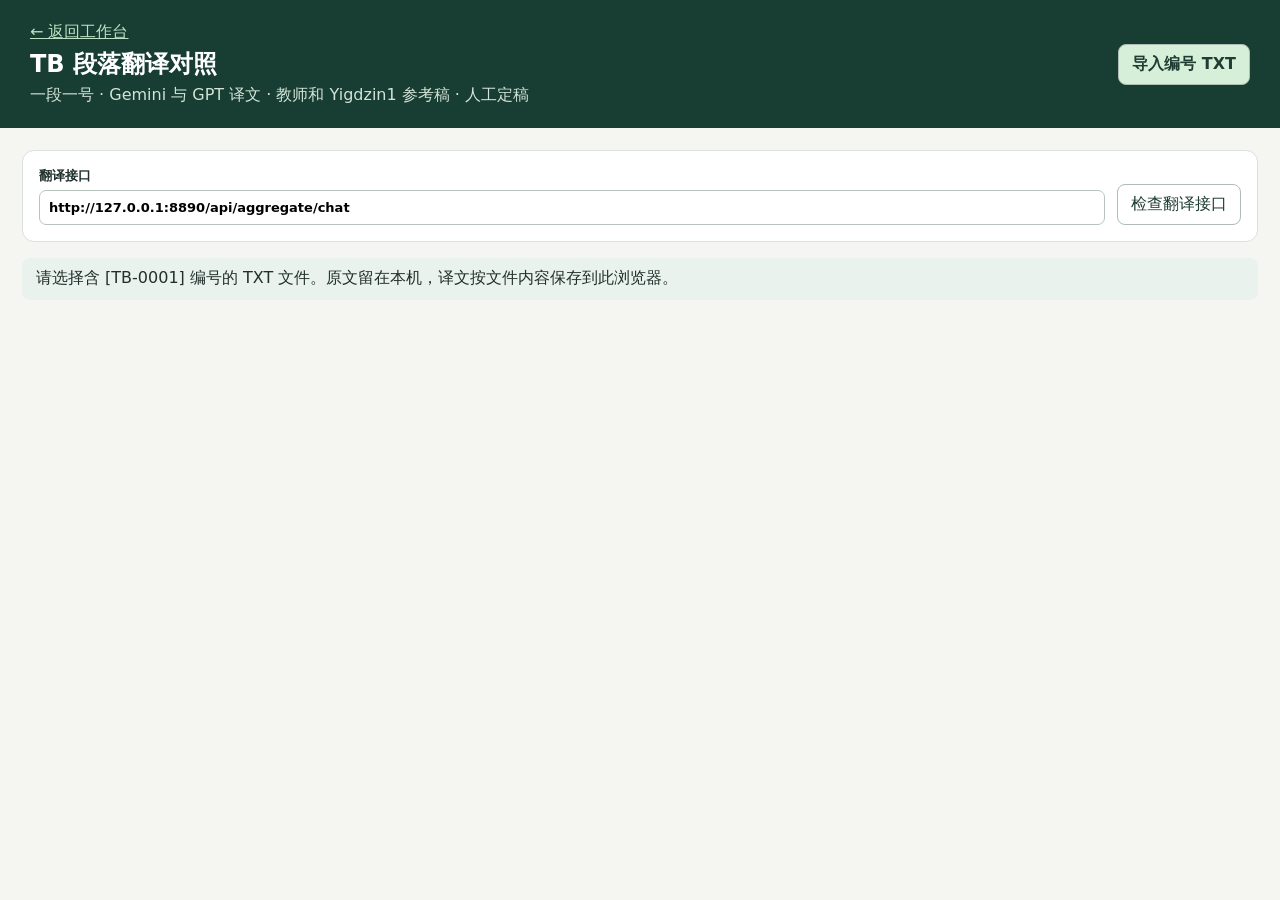
==== tibetan-proofreading-app/tb-translation.html @ e323b391 "feat(translation): show selected-model TB page progress" ====
<!doctype html>
<html lang="zh-CN">
<head>
  <meta charset="utf-8">
  <meta name="viewport" content="width=device-width, initial-scale=1">
  <meta http-equiv="Cache-Control" content="no-store">
  <title>TB 段落翻译对照 · Gemini / GPT / 教师校正稿 / Yigdzin1</title>
  <script>if (new URLSearchParams(location.search).get('embedded') === '1') document.documentElement.classList.add('tb-embedded');</script>
  <link rel="stylesheet" href="./tb-translation.css?v=20261101-tb-progress">
  <script src="./tb-translation-core.js?v=20261101-tb-progress" defer></script>
  <script src="./tb-translation.js?v=20261101-tb-progress" defer></script>
</head>
<body>
  <header class="topbar">
    <div><a id="backLink" href="./">← 返回工作台</a><h1>TB 段落翻译对照</h1><p>一段一号 · Gemini 与 GPT 译文 · 教师和 Yigdzin1 参考稿 · 人工定稿</p></div>
    <label id="sourceImportControl" class="file-button" hidden>导入编号 TXT<input id="fileInput" type="file" accept=".txt,text/plain"></label>
  </header>
  <main>
    <section class="settings" aria-label="翻译设置">
      <label>翻译接口<input id="endpointInput" type="url" value="http://127.0.0.1:8890/api/aggregate/chat" spellcheck="false"></label>
      <button id="healthButton" type="button">检查翻译接口</button>
    </section>
    <p id="status" role="status" aria-live="polite">请选择含 [TB-0001] 编号的 TXT 文件。原文留在本机，译文按文件内容保存到此浏览器。</p>
    <section id="progressOverview" class="progress-overview" aria-label="翻译完成进度" hidden>
      <div class="progress-heading"><div><span class="eyebrow">翻译完成进度</span><h2 id="progressModelLabel">Gemini 4 Argon</h2></div><label>进度模型 <select id="progressModelInput" aria-label="选择进度统计模型"><option value="0">Gemini 当前选择</option><option value="1">GPT 当前选择</option></select></label></div>
      <div class="book-progress"><div><strong id="bookProgressText">已完成 0 / 0 页</strong><span id="segmentProgressText">已译 0 / 0 段</span></div><progress id="bookProgressBar" max="1" value="0" aria-label="整本书已完成页比例"></progress></div>
      <details class="page-progress-details" open><summary>逐页段落进度</summary><div id="pageProgressGrid" class="page-progress-grid" aria-label="点击页码查看该页段落"></div></details>
    </section>
    <section id="workspace" class="workspace" hidden>
      <aside class="segment-nav" aria-label="段落导航">
        <div class="nav-head"><h2 id="documentTitle"></h2><p id="documentSummary"></p></div>
        <div class="page-controls">
          <button id="previousPageButton" type="button">上一页</button>
          <label>第 <input id="pageInput" type="number" min="1" value="1"> 页</label>
          <span id="pageTotal"></span>
          <button id="nextPageButton" type="button">下一页</button>
        </div>
        <div class="current-page-progress"><span id="currentPageProgressText">当前页 0 / 0 段</span><progress id="currentPageProgressBar" max="1" value="0" aria-label="当前页已译段落比例"></progress></div>
        <div id="segmentList" class="segment-list"></div>
      </aside>
      <section class="editor" aria-label="当前段落">
        <div class="editor-head"><div><span class="eyebrow">当前翻译单位</span><h2 id="segmentTitle"></h2></div><span id="segmentProgress"></span></div>
        <div class="source-card"><h3>藏文原文</h3><p id="sourceText" lang="bo"></p></div>
        <div class="actions">
          <button id="pilotButton" type="button">从当前段双模型试译 20 段</button>
          <button id="stopButton" type="button" disabled>停止</button>
          <button id="exportButton" type="button">导出全部对照</button>
        </div>
        <div class="comparison-cards">
          <details class="model-card" open><summary>Gemini 翻译</summary><div class="card-actions"><label>翻译模型 <select id="modelAInput" aria-label="Gemini 翻译模型"><option value="gemini:gemini-4-argon">Gemini 4 Argon</option><option value="gemini:gemini-3.8-flash">Gemini 3.8 Flash</option><option value="gemini:gemini-3.6-flash">Gemini 3.6 Flash</option><option value="gemini:gemini-3.5-flash-lite">Gemini 3.5 Flash-Lite（历史译文）</option><option value="gemini:gemini-3.1-flash-lite">Gemini 3.1 Flash-Lite</option><option value="gemini:gemini-2.0-flash">Gemini 2.0 Flash</option><option value="gemini:gemini-flash-latest">Gemini Flash Latest</option></select></label><button id="translateAButton" type="button">翻译当前段</button><button id="translateAllAButton" type="button" disabled>翻译所有段</button><button id="translateRemainingAButton" type="button" disabled>翻译剩余段</button><button id="useAButton" type="button">填入人工定稿</button></div><p id="modelATitle" class="model-caption">Gemini 4 Argon</p><textarea id="modelAText" readonly aria-label="Gemini 译文" placeholder="尚未翻译"></textarea></details>
          <details class="model-card" open><summary>GPT 翻译</summary><div class="card-actions"><label>翻译模型 <select id="modelBInput" aria-label="GPT 翻译模型"><option value="yunwu:gpt-5.5">GPT 5.5（云雾）</option><option value="custom">自定义兼容模型…</option></select><input id="customModelBInput" hidden aria-label="自定义 GPT 模型 ID" placeholder="提供者:模型 ID" spellcheck="false"></label><button id="translateBButton" type="button">翻译当前段</button><button id="useBButton" type="button">填入人工定稿</button></div><p id="modelBTitle" class="model-caption">GPT 5.5（云雾）</p><textarea id="modelBText" readonly aria-label="GPT 译文" placeholder="尚未翻译"></textarea></details>
          <details class="model-card" open><summary>教师校正稿</summary><div class="card-actions"><label class="reference-import">导入按 TB 编号的教师校正稿 TXT <input id="teacherImport" type="file" accept=".txt,text/plain"></label></div><p id="teacherMeta" class="model-caption">尚未导入</p><textarea id="teacherText" readonly aria-label="教师校正稿" placeholder="当前段暂无教师校正稿"></textarea><button id="useTeacherButton" type="button">填入人工定稿</button></details>
          <details class="model-card" open><summary>Yigdzin1</summary><div class="card-actions"><label class="reference-import">导入按 TB 编号的 Yigdzin1 TXT <input id="yigdzin1Import" type="file" accept=".txt,text/plain"></label></div><p id="yigdzin1Meta" class="model-caption">尚未导入</p><textarea id="yigdzin1Text" readonly aria-label="Yigdzin1 参考稿" placeholder="当前段暂无 Yigdzin1 参考稿"></textarea><button id="useYigdzin1Button" type="button">填入人工定稿</button></details>
        </div>
        <label class="final-editor"><strong>人工定稿</strong><textarea id="finalText" placeholder="比较模型译文后，在这里编辑最终译文"></textarea></label>
        <div class="save-row"><button id="saveFinalButton" type="button">保存定稿</button><span id="saveState">未修改</span></div>
      </section>
    </section>
  </main>
</body>
</html>
---- tibetan-proofreading-app/tb-translation.css ----
:root{font-family:system-ui,-apple-system,"PingFang SC","Microsoft YaHei",sans-serif;color:#21302d;background:#f5f6f1}*{box-sizing:border-box}body{margin:0}button,input,textarea{font:inherit}button,.file-button{border:1px solid #afbdb4;border-radius:8px;background:#fff;color:#203d34;padding:9px 13px;cursor:pointer}button:hover,.file-button:hover{background:#e9f4ed}button:disabled{opacity:.45;cursor:not-allowed}.topbar{display:flex;justify-content:space-between;align-items:center;gap:20px;padding:22px 30px;background:#183d32;color:white}.topbar a{color:#bce1c4}.topbar h1{margin:5px 0;font-size:24px}.topbar p{margin:0;color:#d2e3d8}.file-button{display:inline-block;background:#d5efd9;font-weight:700}.file-button input{display:none}main{max-width:1600px;margin:auto;padding:22px}.settings{display:grid;grid-template-columns:minmax(220px,2fr) repeat(2,minmax(180px,1fr)) auto;gap:12px;align-items:end;background:white;padding:16px;border:1px solid #dae2db;border-radius:12px}.settings label{display:grid;gap:5px;font-size:13px;font-weight:700}.settings input,.page-controls input{width:100%;border:1px solid #b8c5bc;border-radius:7px;padding:9px}#status{min-height:42px;padding:10px 14px;border-radius:8px;background:#e9f2ed}#status.error{background:#ffe4df;color:#8d3025}#status.success{background:#dff5e5}.workspace{display:grid;grid-template-columns:280px minmax(0,1fr);gap:18px;align-items:start}.segment-nav,.editor{background:#fff;border:1px solid #dae2db;border-radius:12px}.segment-nav{position:sticky;top:12px;max-height:calc(100vh - 24px);overflow:auto}.nav-head{padding:18px;border-bottom:1px solid #e2e8e2}.nav-head h2{margin:0;font-size:16px;overflow-wrap:anywhere}.nav-head p{margin:5px 0 0;color:#62756b;font-size:13px}.page-controls{display:flex;align-items:center;gap:5px;padding:10px;flex-wrap:wrap}.page-controls button{padding:6px}.page-controls label{display:flex;align-items:center;gap:3px;font-size:12px}.page-controls input{width:50px;padding:5px}.segment-list{padding:6px}.segment-item{display:block;width:100%;text-align:left;margin:3px 0;padding:9px 10px;white-space:nowrap;overflow:hidden;text-overflow:ellipsis}.segment-item.active{background:#cde8d5;border-color:#429366}.segment-item small{display:block;color:#62756b}.editor{padding:22px}.editor-head{display:flex;justify-content:space-between;align-items:center}.editor-head h2{margin:2px 0 12px}.eyebrow{font-size:12px;color:#537c63}.source-card{padding:16px;border-radius:9px;background:#f3f7f1;border:1px solid #dce9dc}.source-card h3{margin:0 0 8px;font-size:14px}.source-card p{margin:0;font-family:"Noto Serif Tibetan","Microsoft Himalaya",serif;font-size:22px;line-height:2;white-space:pre-wrap;overflow-wrap:anywhere}.actions{display:flex;gap:8px;flex-wrap:wrap;margin:18px 0}.actions button:first-child,.actions button:nth-child(2),#saveFinalButton{background:#23644b;color:white;border-color:#23644b}.model-grid{display:grid;grid-template-columns:1fr 1fr;gap:15px}.model-grid section{min-width:0}.model-grid h3{font-size:14px;overflow-wrap:anywhere}.model-grid textarea,.final-editor textarea{display:block;width:100%;min-height:190px;border:1px solid #bfcbc3;border-radius:8px;padding:12px;line-height:1.7;resize:vertical}.model-grid section button{margin-top:8px}.final-editor{display:grid;gap:9px;margin-top:20px}.final-editor textarea{min-height:240px}.save-row{display:flex;align-items:center;gap:12px;margin-top:12px}.save-row span{color:#53705e}@media(max-width:950px){.settings{grid-template-columns:1fr 1fr}.workspace{grid-template-columns:1fr}.segment-nav{position:static;max-height:none}.segment-list{display:grid;grid-template-columns:repeat(auto-fit,minmax(130px,1fr))}.model-grid{grid-template-columns:1fr}}@media(max-width:600px){.topbar{padding:15px;align-items:flex-start}main{padding:12px}.settings{grid-template-columns:1fr}.editor{padding:15px}}

[hidden]{display:none!important}

.settings{grid-template-columns:minmax(240px,1fr) auto}
.comparison-cards{display:grid;gap:12px}
.model-card{min-width:0;padding:15px;background:#fff;border:1px solid #d8e1da;border-radius:10px}
.model-card:first-child{background:#f4f8fb;border-color:#bfd4e2}
.model-card summary{font-size:18px;font-weight:700;cursor:pointer;list-style:none}
.model-card summary::-webkit-details-marker{display:none}
.model-card summary::before{content:'⌄';display:inline-block;margin-right:8px;color:#507261}
.card-actions{display:flex;align-items:end;gap:9px;flex-wrap:wrap;margin:10px 0}
.card-actions label{display:grid;gap:4px;font-size:13px;font-weight:600}
.card-actions select{min-width:190px;max-width:100%;padding:8px;border:1px solid #b8c5bc;border-radius:7px;background:white}
.model-caption{margin:5px 0 8px;font-size:12px;color:#5d7065}
.model-card textarea{display:block;width:100%;min-height:120px;padding:12px;border:1px solid #bfcbc3;border-radius:8px;resize:vertical;line-height:1.7;background:white}
.model-card>button{margin-top:9px}
.reference-import input{max-width:100%}
.final-editor{padding:15px;border:1px solid #c8d9cb;border-radius:10px;background:#f7faf7}
@media(max-width:600px){.settings{grid-template-columns:1fr}.card-actions select{width:100%}}

.tb-embedded .topbar {
  padding: 12px 22px;
  background: #fff;
  color: #21302d;
  border-bottom: 1px solid #dae2db;
}
.tb-embedded .topbar a,
.tb-embedded .topbar p { display: none; }
.tb-embedded .topbar h1 { margin: 0; font-size: 18px; }
.tb-embedded main { padding: 14px 18px 24px; }
.tb-embedded .segment-nav { top: 10px; }
@media(max-width:600px){.tb-embedded .topbar{padding:12px}.tb-embedded main{padding:12px}}

.progress-overview{margin:0 0 18px;padding:18px;background:#fff;border:1px solid #dae2db;border-radius:12px}
.progress-heading,.book-progress>div{display:flex;justify-content:space-between;align-items:end;gap:12px;flex-wrap:wrap}
.progress-heading h2{margin:2px 0 12px;font-size:20px}
.progress-heading label{display:grid;gap:4px;font-size:13px;font-weight:600}
.progress-heading select{padding:7px 9px;border:1px solid #b8c5bc;border-radius:7px;background:#fff}
.book-progress>div{margin-bottom:7px}.book-progress span,.current-page-progress span{color:#5d7065;font-size:13px}
.book-progress progress,.current-page-progress progress{display:block;width:100%;height:12px;accent-color:#26734f}
.page-progress-details{margin-top:14px}.page-progress-details summary{cursor:pointer;font-weight:600;margin-bottom:10px}
.page-progress-grid{display:grid;grid-template-columns:repeat(auto-fill,minmax(38px,1fr));gap:5px}
.page-progress-grid button{min-width:0;padding:6px 2px;border-radius:6px;font-size:12px;background:linear-gradient(to right,#b7dbc2 var(--fill),#f4f7f4 var(--fill))}
.page-progress-grid button.current{outline:2px solid #23644b;outline-offset:1px}
.page-progress-grid button:focus-visible{outline:3px solid #23644b;outline-offset:2px}
.current-page-progress{padding:0 12px 10px;border-bottom:1px solid #e2e8e2}
.current-page-progress progress{height:9px;margin-top:5px}
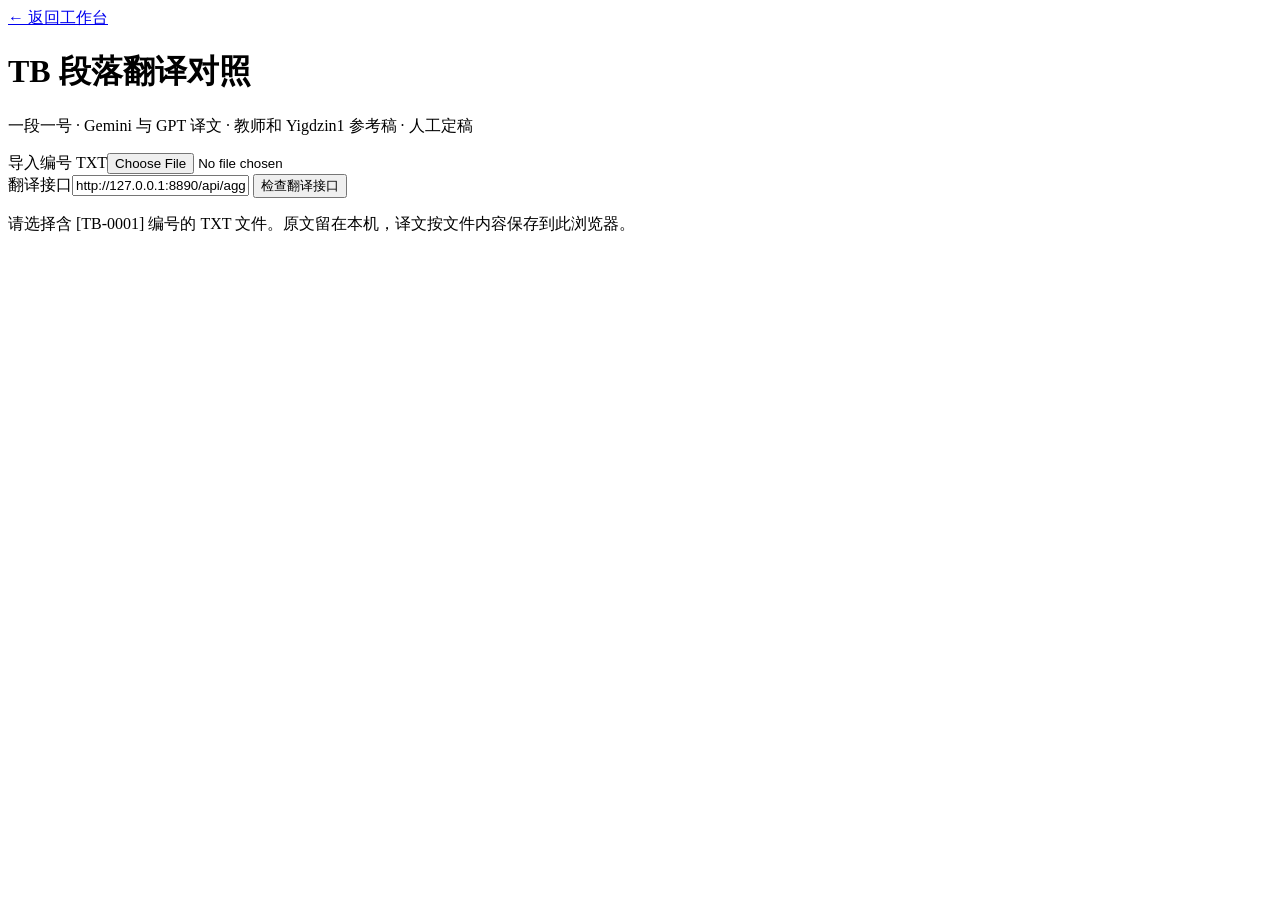
==== commit aca1c6f5: "fix(translation): simplify progress header and add edge page controls" ====
--- a/tibetan-proofreading-app/tb-translation.html
+++ b/tibetan-proofreading-app/tb-translation.html
@@ -6,9 +6,9 @@
   <meta http-equiv="Cache-Control" content="no-store">
   <title>TB 段落翻译对照 · Gemini / GPT / 教师校正稿 / Yigdzin1</title>
   <script>if (new URLSearchParams(location.search).get('embedded') === '1') document.documentElement.classList.add('tb-embedded');</script>
-  <link rel="stylesheet" href="./tb-translation.css?v=20261101-tb-progress">
+  <link rel="stylesheet" href="./tb-translation.css?v=20261101-tb-compact-navigation">
   <script src="./tb-translation-core.js?v=20261101-tb-progress" defer></script>
-  <script src="./tb-translation.js?v=20261101-tb-progress" defer></script>
+  <script src="./tb-translation.js?v=20261101-tb-compact-navigation" defer></script>
 </head>
 <body>
   <header class="topbar">
@@ -22,24 +22,23 @@
     </section>
     <p id="status" role="status" aria-live="polite">请选择含 [TB-0001] 编号的 TXT 文件。原文留在本机，译文按文件内容保存到此浏览器。</p>
     <section id="progressOverview" class="progress-overview" aria-label="翻译完成进度" hidden>
-      <div class="progress-heading"><div><span class="eyebrow">翻译完成进度</span><h2 id="progressModelLabel">Gemini 4 Argon</h2></div><label>进度模型 <select id="progressModelInput" aria-label="选择进度统计模型"><option value="0">Gemini 当前选择</option><option value="1">GPT 当前选择</option></select></label></div>
+      <div class="progress-heading">
+        <div class="progress-page-navigation"><span>页码</span><div class="page-controls">
+          <button id="firstPageButton" type="button" aria-label="第一页" title="第一页"><svg viewBox="0 0 20 20" aria-hidden="true"><path d="M4 4v12M15 4l-6 6 6 6"/></svg></button>
+          <button id="previousPageButton" type="button" aria-label="上一页" title="上一页"><svg viewBox="0 0 20 20" aria-hidden="true"><path d="m13 4-6 6 6 6"/></svg></button>
+          <label><input id="pageInput" type="number" min="1" value="1" aria-label="当前页码"></label><span id="pageTotal"></span>
+          <button id="nextPageButton" type="button" aria-label="下一页" title="下一页"><svg viewBox="0 0 20 20" aria-hidden="true"><path d="m7 4 6 6-6 6"/></svg></button>
+          <button id="lastPageButton" type="button" aria-label="最后一页" title="最后一页"><svg viewBox="0 0 20 20" aria-hidden="true"><path d="m5 4 6 6-6 6M16 4v12"/></svg></button>
+        </div></div>
+        <div class="progress-heading-title"><span class="eyebrow">翻译完成进度</span><h2 id="progressModelLabel">Gemini 4 Argon</h2></div>
+      </div>
       <div class="book-progress"><div><strong id="bookProgressText">已完成 0 / 0 页</strong><span id="segmentProgressText">已译 0 / 0 段</span></div><progress id="bookProgressBar" max="1" value="0" aria-label="整本书已完成页比例"></progress></div>
       <details class="page-progress-details" open><summary>逐页段落进度</summary><div id="pageProgressGrid" class="page-progress-grid" aria-label="点击页码查看该页段落"></div></details>
+      <div class="current-page-progress"><span id="currentPageProgressText">当前页 0 / 0 段</span><progress id="currentPageProgressBar" max="1" value="0" aria-label="当前页已译段落比例"></progress></div>
     </section>
     <section id="workspace" class="workspace" hidden>
-      <aside class="segment-nav" aria-label="段落导航">
-        <div class="nav-head"><h2 id="documentTitle"></h2><p id="documentSummary"></p></div>
-        <div class="page-controls">
-          <button id="previousPageButton" type="button">上一页</button>
-          <label>第 <input id="pageInput" type="number" min="1" value="1"> 页</label>
-          <span id="pageTotal"></span>
-          <button id="nextPageButton" type="button">下一页</button>
-        </div>
-        <div class="current-page-progress"><span id="currentPageProgressText">当前页 0 / 0 段</span><progress id="currentPageProgressBar" max="1" value="0" aria-label="当前页已译段落比例"></progress></div>
-        <div id="segmentList" class="segment-list"></div>
-      </aside>
       <section class="editor" aria-label="当前段落">
-        <div class="editor-head"><div><span class="eyebrow">当前翻译单位</span><h2 id="segmentTitle"></h2></div><span id="segmentProgress"></span></div>
+        <div class="editor-head"><div><span class="eyebrow">当前翻译单位</span><h2 id="segmentTitle"></h2></div><div class="segment-navigation"><button id="previousSegmentButton" type="button">上一段</button><span id="segmentProgress"></span><button id="nextSegmentButton" type="button">下一段</button></div></div>
         <div class="source-card"><h3>藏文原文</h3><p id="sourceText" lang="bo"></p></div>
         <div class="actions">
           <button id="pilotButton" type="button">从当前段双模型试译 20 段</button>
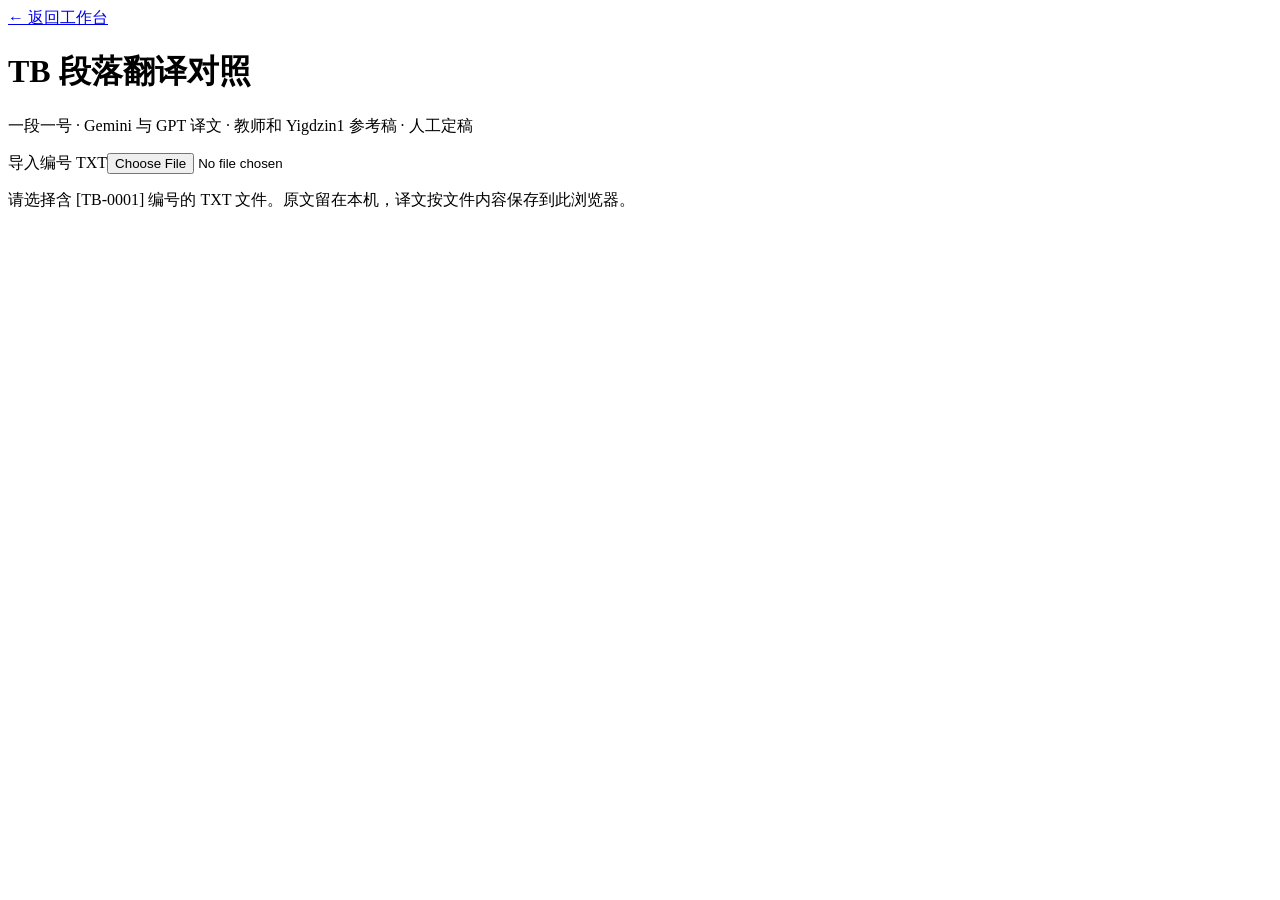
==== commit 48875516: "fix(translation): jump to untranslated page segment" ====
--- a/tibetan-proofreading-app/tb-translation.html
+++ b/tibetan-proofreading-app/tb-translation.html
@@ -6,9 +6,9 @@
   <meta http-equiv="Cache-Control" content="no-store">
   <title>TB 段落翻译对照 · Gemini / GPT / 教师校正稿 / Yigdzin1</title>
   <script>if (new URLSearchParams(location.search).get('embedded') === '1') document.documentElement.classList.add('tb-embedded');</script>
-  <link rel="stylesheet" href="./tb-translation.css?v=20261101-tb-compact-navigation">
-  <script src="./tb-translation-core.js?v=20261101-tb-progress" defer></script>
-  <script src="./tb-translation.js?v=20261101-tb-compact-navigation" defer></script>
+  <link rel="stylesheet" href="./tb-translation.css?v=20261102-hide-endpoint">
+  <script src="./tb-translation-core.js?v=20261102-untranslated-page-jump" defer></script>
+  <script src="./tb-translation.js?v=20261102-untranslated-page-jump" defer></script>
 </head>
 <body>
   <header class="topbar">
@@ -16,7 +16,7 @@
     <label id="sourceImportControl" class="file-button" hidden>导入编号 TXT<input id="fileInput" type="file" accept=".txt,text/plain"></label>
   </header>
   <main>
-    <section class="settings" aria-label="翻译设置">
+    <section class="settings" aria-label="翻译设置" hidden>
       <label>翻译接口<input id="endpointInput" type="url" value="http://127.0.0.1:8890/api/aggregate/chat" spellcheck="false"></label>
       <button id="healthButton" type="button">检查翻译接口</button>
     </section>
@@ -47,7 +47,7 @@
         </div>
         <div class="comparison-cards">
           <details class="model-card" open><summary>Gemini 翻译</summary><div class="card-actions"><label>翻译模型 <select id="modelAInput" aria-label="Gemini 翻译模型"><option value="gemini:gemini-4-argon">Gemini 4 Argon</option><option value="gemini:gemini-3.8-flash">Gemini 3.8 Flash</option><option value="gemini:gemini-3.6-flash">Gemini 3.6 Flash</option><option value="gemini:gemini-3.5-flash-lite">Gemini 3.5 Flash-Lite（历史译文）</option><option value="gemini:gemini-3.1-flash-lite">Gemini 3.1 Flash-Lite</option><option value="gemini:gemini-2.0-flash">Gemini 2.0 Flash</option><option value="gemini:gemini-flash-latest">Gemini Flash Latest</option></select></label><button id="translateAButton" type="button">翻译当前段</button><button id="translateAllAButton" type="button" disabled>翻译所有段</button><button id="translateRemainingAButton" type="button" disabled>翻译剩余段</button><button id="useAButton" type="button">填入人工定稿</button></div><p id="modelATitle" class="model-caption">Gemini 4 Argon</p><textarea id="modelAText" readonly aria-label="Gemini 译文" placeholder="尚未翻译"></textarea></details>
-          <details class="model-card" open><summary>GPT 翻译</summary><div class="card-actions"><label>翻译模型 <select id="modelBInput" aria-label="GPT 翻译模型"><option value="yunwu:gpt-5.5">GPT 5.5（云雾）</option><option value="custom">自定义兼容模型…</option></select><input id="customModelBInput" hidden aria-label="自定义 GPT 模型 ID" placeholder="提供者:模型 ID" spellcheck="false"></label><button id="translateBButton" type="button">翻译当前段</button><button id="useBButton" type="button">填入人工定稿</button></div><p id="modelBTitle" class="model-caption">GPT 5.5（云雾）</p><textarea id="modelBText" readonly aria-label="GPT 译文" placeholder="尚未翻译"></textarea></details>
+          <details class="model-card" open hidden><summary>GPT 翻译</summary><div class="card-actions"><label>翻译模型 <select id="modelBInput" aria-label="GPT 翻译模型"><option value="yunwu:gpt-5.5">GPT 5.5（云雾）</option><option value="custom">自定义兼容模型…</option></select><input id="customModelBInput" hidden aria-label="自定义 GPT 模型 ID" placeholder="提供者:模型 ID" spellcheck="false"></label><button id="translateBButton" type="button">翻译当前段</button><button id="useBButton" type="button">填入人工定稿</button></div><p id="modelBTitle" class="model-caption">GPT 5.5（云雾）</p><textarea id="modelBText" readonly aria-label="GPT 译文" placeholder="尚未翻译"></textarea></details>
           <details class="model-card" open><summary>教师校正稿</summary><div class="card-actions"><label class="reference-import">导入按 TB 编号的教师校正稿 TXT <input id="teacherImport" type="file" accept=".txt,text/plain"></label></div><p id="teacherMeta" class="model-caption">尚未导入</p><textarea id="teacherText" readonly aria-label="教师校正稿" placeholder="当前段暂无教师校正稿"></textarea><button id="useTeacherButton" type="button">填入人工定稿</button></details>
           <details class="model-card" open><summary>Yigdzin1</summary><div class="card-actions"><label class="reference-import">导入按 TB 编号的 Yigdzin1 TXT <input id="yigdzin1Import" type="file" accept=".txt,text/plain"></label></div><p id="yigdzin1Meta" class="model-caption">尚未导入</p><textarea id="yigdzin1Text" readonly aria-label="Yigdzin1 参考稿" placeholder="当前段暂无 Yigdzin1 参考稿"></textarea><button id="useYigdzin1Button" type="button">填入人工定稿</button></details>
         </div>
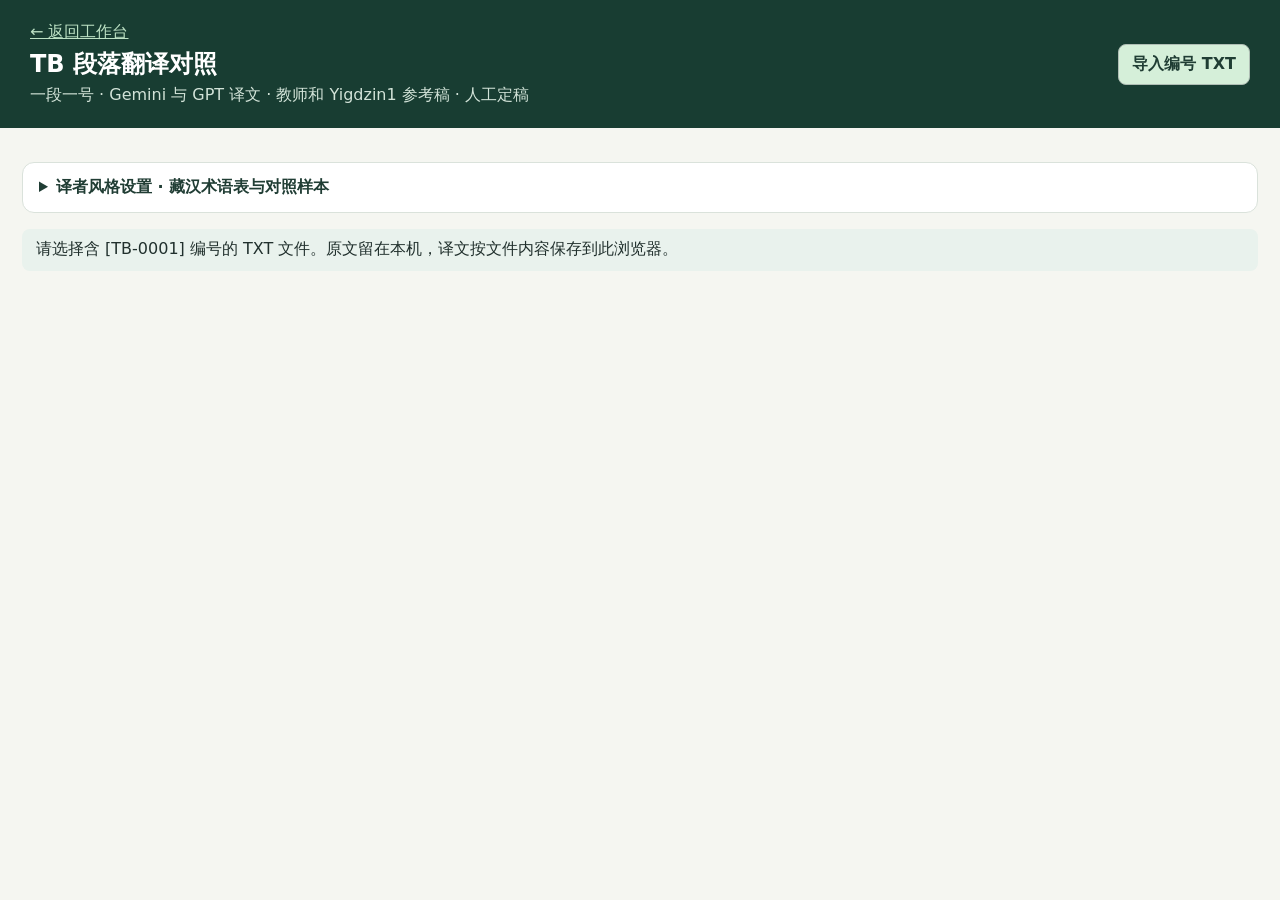
==== commit 54c71e50: "feat(tb-translation): version translator style per model result" ====
--- a/tibetan-proofreading-app/tb-translation.html
+++ b/tibetan-proofreading-app/tb-translation.html
@@ -6,9 +6,9 @@
   <meta http-equiv="Cache-Control" content="no-store">
   <title>TB 段落翻译对照 · Gemini / GPT / 教师校正稿 / Yigdzin1</title>
   <script>if (new URLSearchParams(location.search).get('embedded') === '1') document.documentElement.classList.add('tb-embedded');</script>
-  <link rel="stylesheet" href="./tb-translation.css?v=20261102-hide-endpoint">
-  <script src="./tb-translation-core.js?v=20261102-untranslated-page-jump" defer></script>
-  <script src="./tb-translation.js?v=20261102-untranslated-page-jump" defer></script>
+  <link rel="stylesheet" href="./tb-translation.css?v=20261103-translator-style">
+  <script src="./tb-translation-core.js?v=20261103-translator-style" defer></script>
+  <script src="./tb-translation.js?v=20261103-translator-style" defer></script>
 </head>
 <body>
   <header class="topbar">
@@ -20,6 +20,12 @@
       <label>翻译接口<input id="endpointInput" type="url" value="http://127.0.0.1:8890/api/aggregate/chat" spellcheck="false"></label>
       <button id="healthButton" type="button">检查翻译接口</button>
     </section>
+    <details class="style-settings"><summary>译者风格设置 · 藏汉术语表与对照样本</summary>
+      <p>模型卡片可分别选择译风；这里的术语表和样本供各模型共同参考。修改后生成新的配置版本，已有译文保留。</p>
+      <div class="style-fields"><label>自定义译风指令 <small>选择“自定义译风”时使用</small><textarea id="customStyleInput" spellcheck="false" placeholder="例如：用平实、准确的现代汉语，保留术语原貌。"></textarea></label><label>藏汉术语表 <small>每行一组：藏文 = 中文</small><textarea id="glossaryInput" spellcheck="false" placeholder="དུས་འཁོར་ = 时轮"></textarea></label>
+      <label>藏汉对照样本 <small>建议 3–5 组，按“原文：…／译文：…”填写</small><textarea id="examplesInput" spellcheck="false" placeholder="原文：ཀ།\n译文：……"></textarea></label></div>
+      <p id="styleSaveState" role="status" aria-live="polite">译风配置保存在此浏览器；译文保存所用配置版本。</p>
+    </details>
     <p id="status" role="status" aria-live="polite">请选择含 [TB-0001] 编号的 TXT 文件。原文留在本机，译文按文件内容保存到此浏览器。</p>
     <section id="progressOverview" class="progress-overview" aria-label="翻译完成进度" hidden>
       <div class="progress-heading">
@@ -46,8 +52,8 @@
           <button id="exportButton" type="button">导出全部对照</button>
         </div>
         <div class="comparison-cards">
-          <details class="model-card" open><summary>Gemini 翻译</summary><div class="card-actions"><label>翻译模型 <select id="modelAInput" aria-label="Gemini 翻译模型"><option value="gemini:gemini-4-argon">Gemini 4 Argon</option><option value="gemini:gemini-3.8-flash">Gemini 3.8 Flash</option><option value="gemini:gemini-3.6-flash">Gemini 3.6 Flash</option><option value="gemini:gemini-3.5-flash-lite">Gemini 3.5 Flash-Lite（历史译文）</option><option value="gemini:gemini-3.1-flash-lite">Gemini 3.1 Flash-Lite</option><option value="gemini:gemini-2.0-flash">Gemini 2.0 Flash</option><option value="gemini:gemini-flash-latest">Gemini Flash Latest</option></select></label><button id="translateAButton" type="button">翻译当前段</button><button id="translateAllAButton" type="button" disabled>翻译所有段</button><button id="translateRemainingAButton" type="button" disabled>翻译剩余段</button><button id="useAButton" type="button">填入人工定稿</button></div><p id="modelATitle" class="model-caption">Gemini 4 Argon</p><textarea id="modelAText" readonly aria-label="Gemini 译文" placeholder="尚未翻译"></textarea></details>
-          <details class="model-card" open hidden><summary>GPT 翻译</summary><div class="card-actions"><label>翻译模型 <select id="modelBInput" aria-label="GPT 翻译模型"><option value="yunwu:gpt-5.5">GPT 5.5（云雾）</option><option value="custom">自定义兼容模型…</option></select><input id="customModelBInput" hidden aria-label="自定义 GPT 模型 ID" placeholder="提供者:模型 ID" spellcheck="false"></label><button id="translateBButton" type="button">翻译当前段</button><button id="useBButton" type="button">填入人工定稿</button></div><p id="modelBTitle" class="model-caption">GPT 5.5（云雾）</p><textarea id="modelBText" readonly aria-label="GPT 译文" placeholder="尚未翻译"></textarea></details>
+          <details class="model-card" open><summary>Gemini 翻译</summary><div class="card-actions"><label>翻译模型 <select id="modelAInput" aria-label="Gemini 翻译模型"><option value="gemini:gemini-4-argon">Gemini 4 Argon</option><option value="gemini:gemini-3.8-flash">Gemini 3.8 Flash</option><option value="gemini:gemini-3.6-flash">Gemini 3.6 Flash</option><option value="gemini:gemini-3.5-flash-lite">Gemini 3.5 Flash-Lite（历史译文）</option><option value="gemini:gemini-3.1-flash-lite">Gemini 3.1 Flash-Lite</option><option value="gemini:gemini-2.0-flash">Gemini 2.0 Flash</option><option value="gemini:gemini-flash-latest">Gemini Flash Latest</option></select></label><label>译者风格 <select id="styleAInput" aria-label="Gemini 译者风格"></select></label><button id="translateAButton" type="button">翻译当前段</button><button id="translateAllAButton" type="button" disabled>翻译所有段</button><button id="translateRemainingAButton" type="button" disabled>翻译剩余段</button><button id="useAButton" type="button">填入人工定稿</button></div><p id="modelATitle" class="model-caption">Gemini 4 Argon</p><textarea id="modelAText" readonly aria-label="Gemini 译文" placeholder="尚未翻译"></textarea></details>
+          <details class="model-card" open hidden><summary>GPT 翻译</summary><div class="card-actions"><label>翻译模型 <select id="modelBInput" aria-label="GPT 翻译模型"><option value="yunwu:gpt-5.5">GPT 5.5（云雾）</option><option value="custom">自定义兼容模型…</option></select><input id="customModelBInput" hidden aria-label="自定义 GPT 模型 ID" placeholder="提供者:模型 ID" spellcheck="false"></label><label>译者风格 <select id="styleBInput" aria-label="GPT 译者风格"></select></label><button id="translateBButton" type="button">翻译当前段</button><button id="useBButton" type="button">填入人工定稿</button></div><p id="modelBTitle" class="model-caption">GPT 5.5（云雾）</p><textarea id="modelBText" readonly aria-label="GPT 译文" placeholder="尚未翻译"></textarea></details>
           <details class="model-card" open><summary>教师校正稿</summary><div class="card-actions"><label class="reference-import">导入按 TB 编号的教师校正稿 TXT <input id="teacherImport" type="file" accept=".txt,text/plain"></label></div><p id="teacherMeta" class="model-caption">尚未导入</p><textarea id="teacherText" readonly aria-label="教师校正稿" placeholder="当前段暂无教师校正稿"></textarea><button id="useTeacherButton" type="button">填入人工定稿</button></details>
           <details class="model-card" open><summary>Yigdzin1</summary><div class="card-actions"><label class="reference-import">导入按 TB 编号的 Yigdzin1 TXT <input id="yigdzin1Import" type="file" accept=".txt,text/plain"></label></div><p id="yigdzin1Meta" class="model-caption">尚未导入</p><textarea id="yigdzin1Text" readonly aria-label="Yigdzin1 参考稿" placeholder="当前段暂无 Yigdzin1 参考稿"></textarea><button id="useYigdzin1Button" type="button">填入人工定稿</button></details>
         </div>
--- a/tibetan-proofreading-app/tb-translation.css
+++ b/tibetan-proofreading-app/tb-translation.css
@@ -0,0 +1,65 @@
+:root{font-family:system-ui,-apple-system,"PingFang SC","Microsoft YaHei",sans-serif;color:#21302d;background:#f5f6f1}*{box-sizing:border-box}body{margin:0}button,input,textarea{font:inherit}button,.file-button{border:1px solid #afbdb4;border-radius:8px;background:#fff;color:#203d34;padding:9px 13px;cursor:pointer}button:hover,.file-button:hover{background:#e9f4ed}button:disabled{opacity:.45;cursor:not-allowed}.topbar{display:flex;justify-content:space-between;align-items:center;gap:20px;padding:22px 30px;background:#183d32;color:white}.topbar a{color:#bce1c4}.topbar h1{margin:5px 0;font-size:24px}.topbar p{margin:0;color:#d2e3d8}.file-button{display:inline-block;background:#d5efd9;font-weight:700}.file-button input{display:none}main{max-width:1600px;margin:auto;padding:22px}.settings{display:grid;grid-template-columns:minmax(220px,2fr) repeat(2,minmax(180px,1fr)) auto;gap:12px;align-items:end;background:white;padding:16px;border:1px solid #dae2db;border-radius:12px}.settings label{display:grid;gap:5px;font-size:13px;font-weight:700}.settings input,.page-controls input{width:100%;border:1px solid #b8c5bc;border-radius:7px;padding:9px}#status{min-height:42px;padding:10px 14px;border-radius:8px;background:#e9f2ed}#status.error{background:#ffe4df;color:#8d3025}#status.success{background:#dff5e5}.workspace{display:grid;grid-template-columns:280px minmax(0,1fr);gap:18px;align-items:start}.segment-nav,.editor{background:#fff;border:1px solid #dae2db;border-radius:12px}.segment-nav{position:sticky;top:12px;max-height:calc(100vh - 24px);overflow:auto}.nav-head{padding:18px;border-bottom:1px solid #e2e8e2}.nav-head h2{margin:0;font-size:16px;overflow-wrap:anywhere}.nav-head p{margin:5px 0 0;color:#62756b;font-size:13px}.page-controls{display:flex;align-items:center;gap:5px;padding:10px;flex-wrap:wrap}.page-controls button{padding:6px}.page-controls label{display:flex;align-items:center;gap:3px;font-size:12px}.page-controls input{width:50px;padding:5px}.segment-list{padding:6px}.segment-item{display:block;width:100%;text-align:left;margin:3px 0;padding:9px 10px;white-space:nowrap;overflow:hidden;text-overflow:ellipsis}.segment-item.active{background:#cde8d5;border-color:#429366}.segment-item small{display:block;color:#62756b}.editor{padding:22px}.editor-head{display:flex;justify-content:space-between;align-items:center}.editor-head h2{margin:2px 0 12px}.eyebrow{font-size:12px;color:#537c63}.source-card{padding:16px;border-radius:9px;background:#f3f7f1;border:1px solid #dce9dc}.source-card h3{margin:0 0 8px;font-size:14px}.source-card p{margin:0;font-family:"Noto Serif Tibetan","Microsoft Himalaya",serif;font-size:22px;line-height:2;white-space:pre-wrap;overflow-wrap:anywhere}.actions{display:flex;gap:8px;flex-wrap:wrap;margin:18px 0}.actions button:first-child,.actions button:nth-child(2),#saveFinalButton{background:#23644b;color:white;border-color:#23644b}.model-grid{display:grid;grid-template-columns:1fr 1fr;gap:15px}.model-grid section{min-width:0}.model-grid h3{font-size:14px;overflow-wrap:anywhere}.model-grid textarea,.final-editor textarea{display:block;width:100%;min-height:190px;border:1px solid #bfcbc3;border-radius:8px;padding:12px;line-height:1.7;resize:vertical}.model-grid section button{margin-top:8px}.final-editor{display:grid;gap:9px;margin-top:20px}.final-editor textarea{min-height:240px}.save-row{display:flex;align-items:center;gap:12px;margin-top:12px}.save-row span{color:#53705e}@media(max-width:950px){.settings{grid-template-columns:1fr 1fr}.workspace{grid-template-columns:1fr}.segment-nav{position:static;max-height:none}.segment-list{display:grid;grid-template-columns:repeat(auto-fit,minmax(130px,1fr))}.model-grid{grid-template-columns:1fr}}@media(max-width:600px){.topbar{padding:15px;align-items:flex-start}main{padding:12px}.settings{grid-template-columns:1fr}.editor{padding:15px}}
+
+[hidden]{display:none!important}
+
+.settings{grid-template-columns:minmax(240px,1fr) auto}
+.comparison-cards{display:grid;gap:12px}
+.model-card{min-width:0;padding:15px;background:#fff;border:1px solid #d8e1da;border-radius:10px}
+.model-card:first-child{background:#f4f8fb;border-color:#bfd4e2}
+.model-card summary{font-size:18px;font-weight:700;cursor:pointer;list-style:none}
+.model-card summary::-webkit-details-marker{display:none}
+.model-card summary::before{content:'⌄';display:inline-block;margin-right:8px;color:#507261}
+.card-actions{display:flex;align-items:end;gap:9px;flex-wrap:wrap;margin:10px 0}
+.card-actions label{display:grid;gap:4px;font-size:13px;font-weight:600}
+.card-actions select{min-width:190px;max-width:100%;padding:8px;border:1px solid #b8c5bc;border-radius:7px;background:white}
+.model-caption{margin:5px 0 8px;font-size:12px;color:#5d7065}
+.model-card textarea{display:block;width:100%;min-height:120px;padding:12px;border:1px solid #bfcbc3;border-radius:8px;resize:vertical;line-height:1.7;background:white}
+.model-card>button{margin-top:9px}
+.reference-import input{max-width:100%}
+.final-editor{padding:15px;border:1px solid #c8d9cb;border-radius:10px;background:#f7faf7}
+@media(max-width:600px){.settings{grid-template-columns:1fr}.card-actions select{width:100%}}
+
+.tb-embedded .topbar {
+  padding: 12px 22px;
+  background: #fff;
+  color: #21302d;
+  border-bottom: 1px solid #dae2db;
+}
+.tb-embedded .topbar a,
+.tb-embedded .topbar p { display: none; }
+.tb-embedded .topbar h1 { margin: 0; font-size: 18px; }
+.tb-embedded main { padding: 14px 18px 24px; }
+@media(max-width:600px){.tb-embedded .topbar{padding:12px}.tb-embedded main{padding:12px}}
+
+.workspace{display:block}
+.progress-overview{margin:0 0 18px;padding:18px;background:#fff;border:1px solid #dae2db;border-radius:12px}
+.progress-heading,.book-progress>div{display:flex;justify-content:space-between;align-items:center;gap:12px;flex-wrap:wrap}
+.progress-heading h2{margin:2px 0 12px;font-size:20px}
+.progress-heading-title{text-align:right}
+.progress-page-navigation{display:grid;gap:4px;font-size:13px;font-weight:600}
+.progress-page-navigation .page-controls{padding:0;flex-wrap:nowrap;gap:6px}
+.progress-page-navigation .page-controls label{display:flex;align-items:center;font-size:13px;font-weight:400}
+.progress-page-navigation .page-controls input{width:54px}
+.progress-page-navigation .page-controls button{display:grid;place-items:center;width:34px;height:34px;padding:4px}
+.progress-page-navigation .page-controls svg{width:20px;height:20px;fill:none;stroke:currentColor;stroke-width:1.8;stroke-linecap:round;stroke-linejoin:round}
+.book-progress>div{margin-bottom:7px}.book-progress span,.current-page-progress span{color:#5d7065;font-size:13px}
+.book-progress progress,.current-page-progress progress{display:block;width:100%;height:12px;accent-color:#26734f}
+.page-progress-details{margin-top:14px}.page-progress-details summary{cursor:pointer;font-weight:600;margin-bottom:10px}
+.page-progress-grid{display:grid;grid-template-columns:repeat(auto-fill,minmax(38px,1fr));gap:5px}
+.page-progress-grid button{min-width:0;padding:6px 2px;border-radius:6px;font-size:12px;background:linear-gradient(to right,#b7dbc2 var(--fill),#f4f7f4 var(--fill))}
+.page-progress-grid button.current{outline:2px solid #23644b;outline-offset:1px}
+.page-progress-grid button:focus-visible{outline:3px solid #23644b;outline-offset:2px}
+.current-page-progress{margin-top:14px}
+.current-page-progress progress{height:9px;margin-top:5px}
+.segment-navigation{display:flex;align-items:center;gap:9px;flex-wrap:wrap}
+.segment-navigation button{padding:6px 10px}
+@media(max-width:600px){.progress-heading-title{text-align:left}.progress-page-navigation{width:100%}.progress-page-navigation .page-controls{flex-wrap:wrap}}
+
+.style-settings{margin:12px 0;padding:14px 16px;background:#fff;border:1px solid #dae2db;border-radius:12px}
+.style-settings summary{cursor:pointer;font-weight:700;color:#203d34}
+.style-settings p{margin:9px 0;color:#5d7065;font-size:13px}
+.style-fields{display:grid;grid-template-columns:repeat(3,minmax(0,1fr));gap:12px;margin-top:12px}
+.style-fields label{display:grid;align-content:start;gap:5px;font-size:13px;font-weight:700}
+.style-fields small{font-weight:400;color:#5d7065}
+.style-fields textarea{width:100%;min-height:110px;padding:9px;border:1px solid #b8c5bc;border-radius:7px;resize:vertical;line-height:1.5}
+@media(max-width:800px){.style-fields{grid-template-columns:1fr}}
